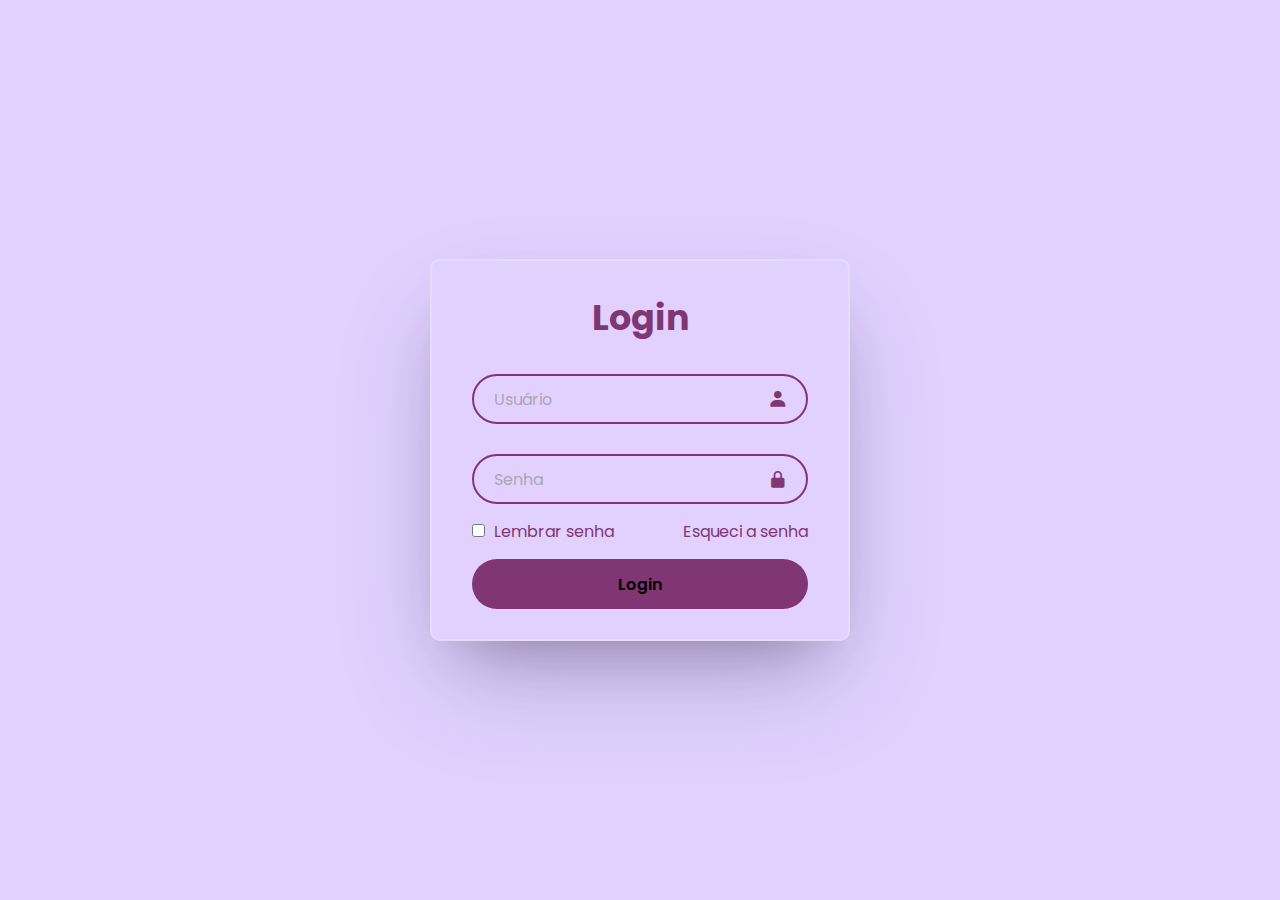
==== index.html @ 1aea129f "Add files via upload" ====
<!DOCTYPE html>
<html lang="pt-br">
<head>
    <meta charset="UTF-8">
    <meta name="viewport" content="width=device-width, initial-scale=1.0">
    <link rel="stylesheet" href="src/css/login.css">
    <!--link fonte-->
    <link href="https://fonts.googleapis.com/css2?family=Poppins:ital,wght@0,100;0,200;0,300;0,400;0,500;0,600;0,700;0,800;0,900;1,100;1,200;1,300;1,400;1,500;1,600;1,700;1,800;1,900&display=swap" rel="stylesheet">
    <!--link icons-->
    <link href="https://unpkg.com/boxicons@2.1.4/css/boxicons.min.css" rel="stylesheet">
    <title>Clinica Digital</title>
    <link rel="shortcut icon" href="src/img/favicon.ico" type="image/x-icon">
</head>
<body>
   
    <main class="container">
        <form>
            <h1>Login</h1>
            <div class="input-box">
                <input placeholder="Usuário" type="email">
                <i class="bx bxs-user"></i>
            </div>
            
            <div class="input-box">
                <input placeholder="Senha" type="password">
                <i class="bx bxs-lock-alt"></i>
            </div>

            <div class="remember-forgot">
                <label>
                    <input type="checkbox">
                     Lembrar senha 
                </label>
                <a href="esqueceuSenha.html">Esqueci a senha</a>
            </div>

            <a href="home.html">
            <button type="button" class="Login">Login</button>
            </a>
            

        </form>

    </main>

    
</body>
</html>
---- src/css/login.css ----
*{
    margin: 0;
    padding: 0;
    box-sizing: border-box;
    font-family: 'Poppins', sans-serif;
}

body{
    display: flex;
    justify-content: center;
    align-items: center;
    min-height: 100vh;
    background-color: #e2d1ff;
}

.container{
    width: 420px;
    background-color: transparent;
    border: 2px solid rgba(255, 255, 255, .2);
    border-radius: 10px;
    color: #7f3672;
    padding: 30px 40px;
    box-shadow:  rgba(50, 50, 93, 0.25) 0px 50px 100px -20px, rgba(0, 0, 0, 0.3) 0px 30px 60px -30px;
}

.container h1{
    font-size: 35px;
    text-align: center;
    color:#7f3672;
}

.input-box{
    position: relative;
    width: 100%;
    height: 50px;
    margin: 30px 0;
}

.input-box input{
    width: 100%;
    height: 100%;
    background-color: transparent;
    border:  2px solid #7f3672;
    outline: none;
    font-size: 16px;
    color: #7f3672;
    padding: 20px 45px 20px 20px;    
    border-radius: 40px;
}

.input-box input::placeholder{
   color:  #929191b6;
}

.input-box i{
    position: absolute;
    right: 20px;
    top: 50%;
    transform: translateY(-50%);
    font-size: 20px;
}

.remember-forgot{
    display: flex;
    justify-content: space-between;
    margin: -15px 0 15px;
    
}

.remember-forgot label input{
    accent-color: #fff;
    margin-right: 5px;
}

.remember-forgot a{
    text-decoration: none;
    color: #7f3672;
}

.remember-forgot a:hover{
    text-decoration: underline;

}

.Login{
    width: 100%;
    height: 50px;
    background-color:#7f3672;
    border: none;
    border-radius: 80px;
    cursor: pointer;
    font-size: 16px;
    color: black;
    font-weight: 600;
    transition: .2s;
}

.Login:hover{
    box-shadow: 0px 0px 15px #7f3672;
    transform: scale(1.05);
}
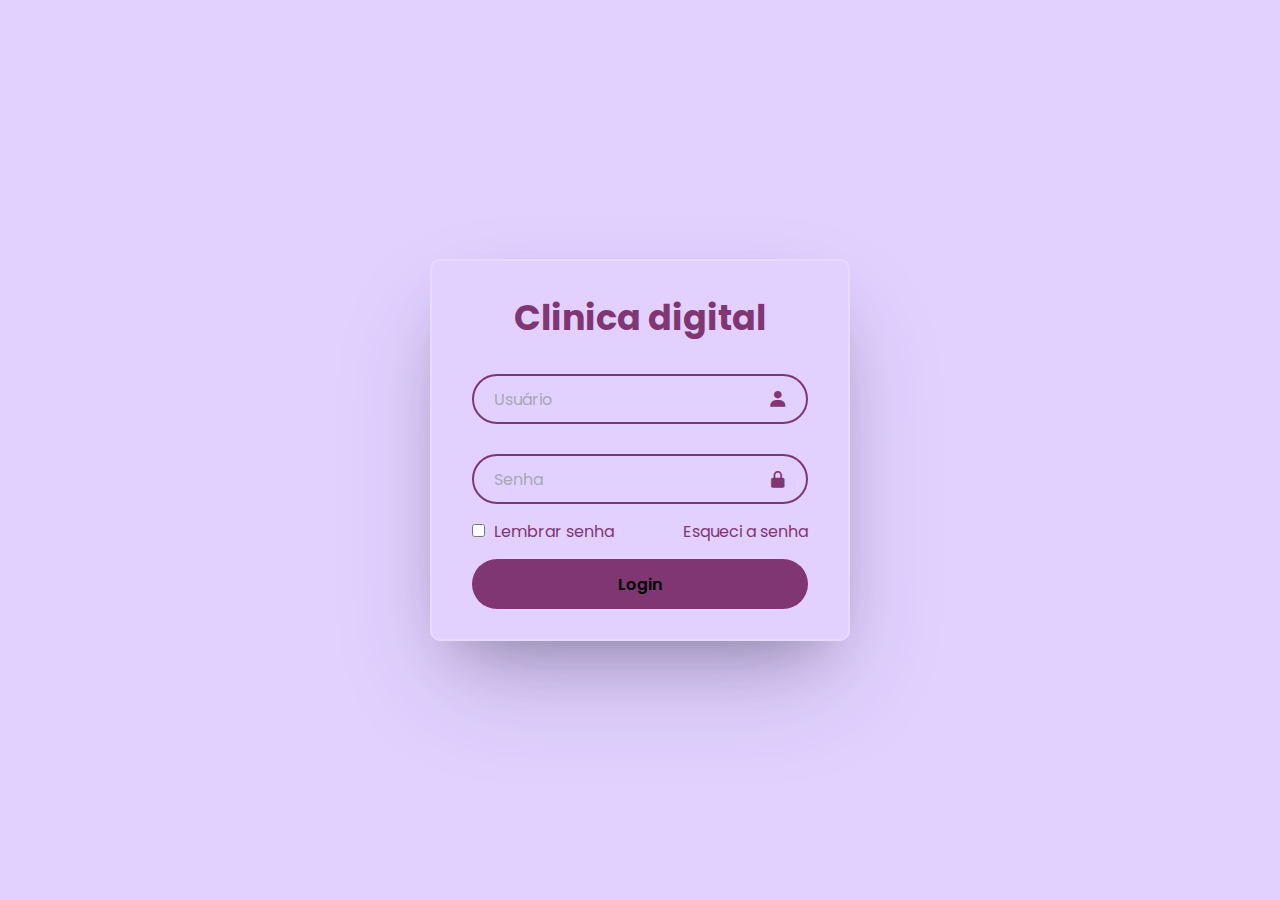
==== commit 8984289e: "Update index.html" ====
--- a/index.html
+++ b/index.html
@@ -3,7 +3,7 @@
 <head>
     <meta charset="UTF-8">
     <meta name="viewport" content="width=device-width, initial-scale=1.0">
-    <link rel="stylesheet" href="src/css/login.css">
+    <link rel="stylesheet" href="src/css/index.css">
     <!--link fonte-->
     <link href="https://fonts.googleapis.com/css2?family=Poppins:ital,wght@0,100;0,200;0,300;0,400;0,500;0,600;0,700;0,800;0,900;1,100;1,200;1,300;1,400;1,500;1,600;1,700;1,800;1,900&display=swap" rel="stylesheet">
     <!--link icons-->
@@ -15,7 +15,7 @@
    
     <main class="container">
         <form>
-            <h1>Login</h1>
+            <h1>Clinica digital</h1>
             <div class="input-box">
                 <input placeholder="Usuário" type="email">
                 <i class="bx bxs-user"></i>
@@ -45,4 +45,4 @@
 
     
 </body>
-</html>+</html>
--- a/src/css/index.css
+++ b/src/css/index.css
@@ -0,0 +1,101 @@
+*{
+    margin: 0;
+    padding: 0;
+    box-sizing: border-box;
+    font-family: 'Poppins', sans-serif;
+}
+
+body{
+    display: flex;
+    justify-content: center;
+    align-items: center;
+    min-height: 100vh;
+    background-color: #e2d1ff;
+}
+
+.container{
+    width: 420px;
+    background-color: transparent;
+    border: 2px solid rgba(255, 255, 255, .2);
+    border-radius: 10px;
+    color: #7f3672;
+    padding: 30px 40px;
+    box-shadow:  rgba(50, 50, 93, 0.25) 0px 50px 100px -20px, rgba(0, 0, 0, 0.3) 0px 30px 60px -30px;
+}
+
+.container h1{
+    font-size: 35px;
+    text-align: center;
+    color:#7f3672;
+}
+
+.input-box{
+    position: relative;
+    width: 100%;
+    height: 50px;
+    margin: 30px 0;
+}
+
+.input-box input{
+    width: 100%;
+    height: 100%;
+    background-color: transparent;
+    border:  2px solid #7f3672;
+    outline: none;
+    font-size: 16px;
+    color: #7f3672;
+    padding: 20px 45px 20px 20px;    
+    border-radius: 40px;
+}
+
+.input-box input::placeholder{
+   color:  #929191b6;
+}
+
+.input-box i{
+    position: absolute;
+    right: 20px;
+    top: 50%;
+    transform: translateY(-50%);
+    font-size: 20px;
+}
+
+.remember-forgot{
+    display: flex;
+    justify-content: space-between;
+    margin: -15px 0 15px;
+    
+}
+
+.remember-forgot label input{
+    accent-color: #fff;
+    margin-right: 5px;
+}
+
+.remember-forgot a{
+    text-decoration: none;
+    color: #7f3672;
+}
+
+.remember-forgot a:hover{
+    text-decoration: underline;
+
+}
+
+.Login{
+    width: 100%;
+    height: 50px;
+    background-color:#7f3672;
+    border: none;
+    border-radius: 80px;
+    cursor: pointer;
+    font-size: 16px;
+    color: black;
+    font-weight: 600;
+    transition: .2s;
+}
+
+.Login:hover{
+    box-shadow: 0px 0px 15px #7f3672;
+    transform: scale(1.05);
+}
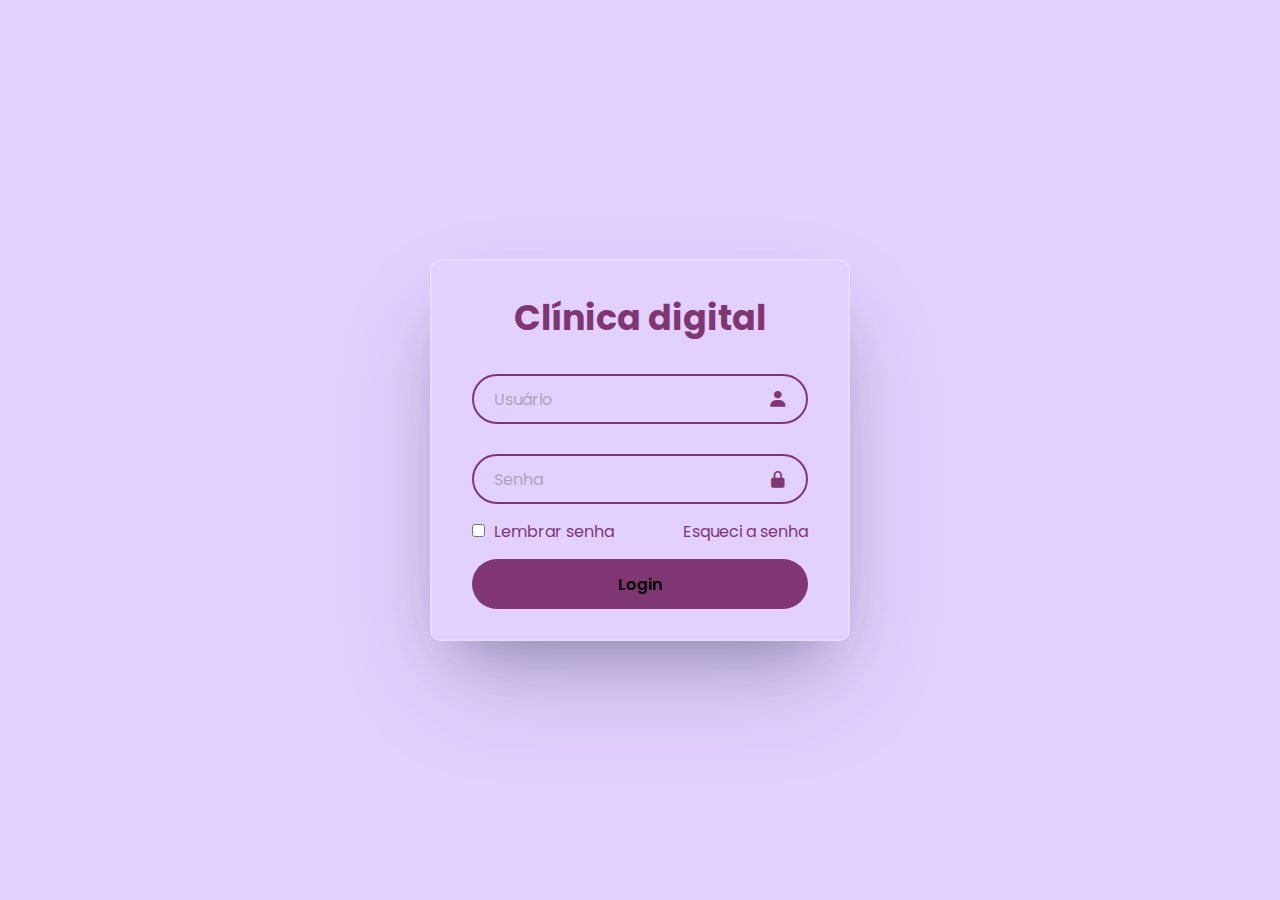
==== commit 85997f93: "Update index.html" ====
--- a/index.html
+++ b/index.html
@@ -15,7 +15,7 @@
    
     <main class="container">
         <form>
-            <h1>Clinica digital</h1>
+            <h1>Clínica digital</h1>
             <div class="input-box">
                 <input placeholder="Usuário" type="email">
                 <i class="bx bxs-user"></i>
